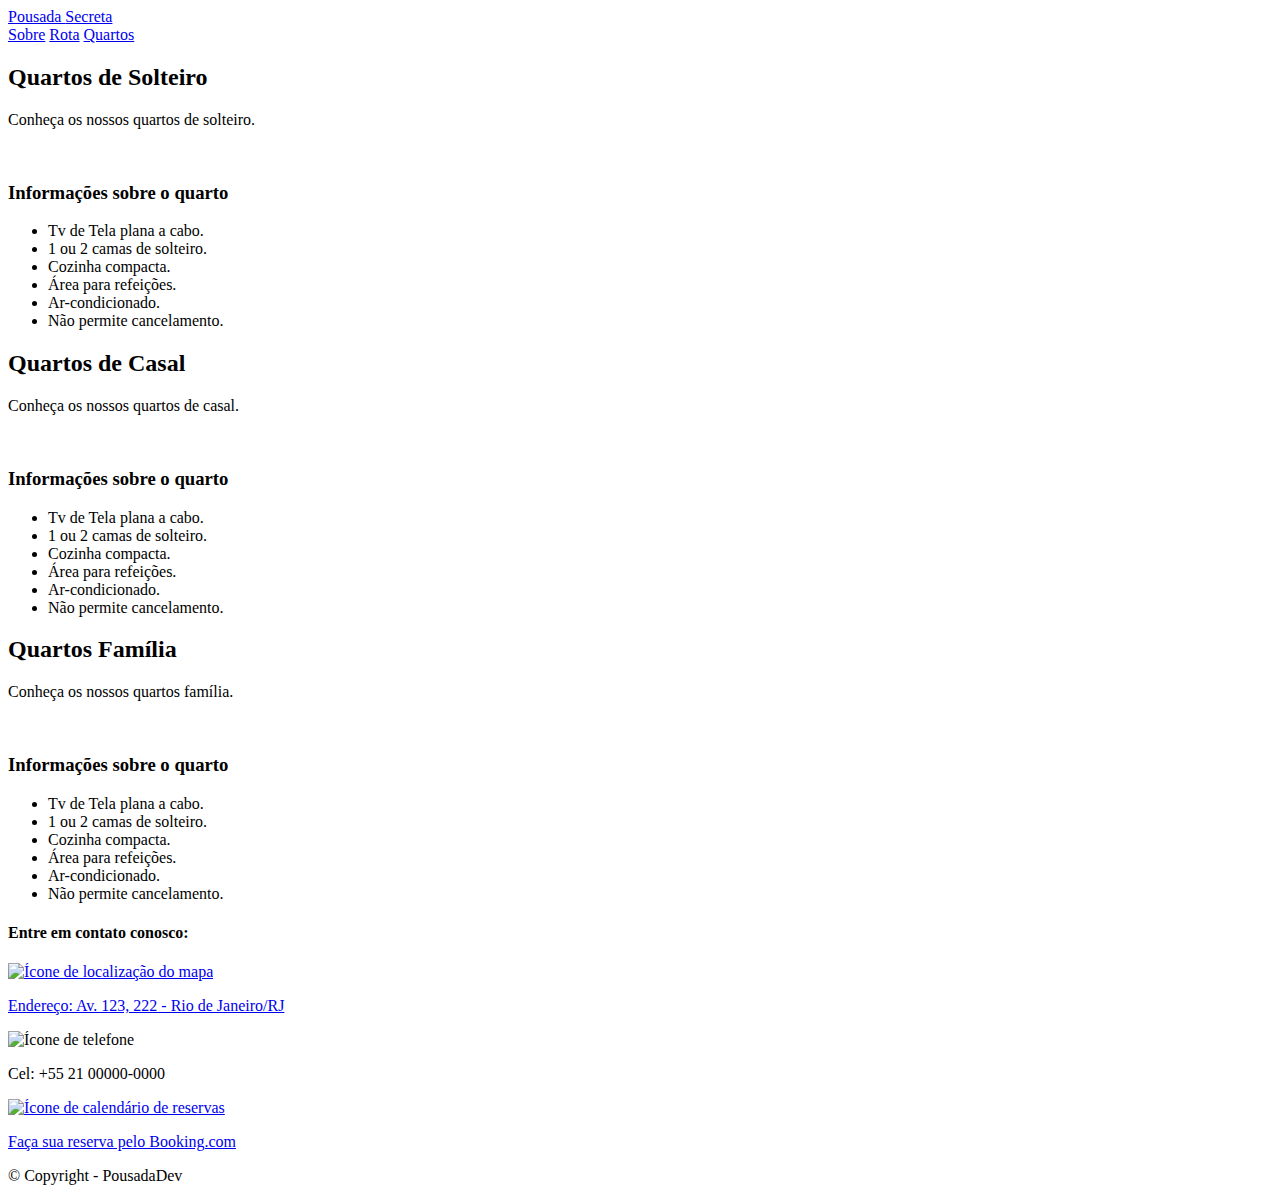
==== quartos.html @ 0949e47e "Add files via upload" ====
<!DOCTYPE html>
<html lang="pt-BR">
  <head>
    <meta charset="UTF-8" />
    <title>Quartos - Pousada Secreta</title>
    <link rel="stylesheet" href="/styles/style-index.css" />
    <link rel="stylesheet" href="/styles/style-quartos.css" />
    <link
      rel="stylesheet"
      href="https://fonts.googleapis.com/css2?family=Source+Sans+Pro:ital,wght@0,200;0,300;0,400;0,600;0,700;0,900;1,200;1,300;1,400;1,600;1,700;1,900&display=swap"
    />
  </head>
  <body>
    <div class="topo">
      <div class="container">
        <a class="link-logotipo" href="index.html"
          >Pousada <span>Secreta</span></a
        >

        <div>
          <a class="link-topo" href="index.html#sobre">Sobre</a>
          <a class="link-topo" href="index.html#rota">Rota</a>
          <a class="link-topo" href="quartos.html">Quartos</a>
        </div>
      </div>
    </div>

    <div class="principal">
      <div class="titulo-site titulo-galeria"></div>
    </div>       

      <div id="solteiro" class="tamanho-maximo-container secao-container">        
          <h2>Quartos de Solteiro</h2>
          <p>Conheça os nossos quartos de solteiro.</p>        
      </div> 

        <div class="quartos tamanho-maximo-container quartos-galeria">
          <img class="quartos-img" src="/assets/quarto-solteiro1.jpg" alt="" />
          <img class="quartos-img" src="/assets/quarto-solteiro2.jpg" alt="" />
          <img class="quartos-img" src="/assets/quarto-solteiro3.jpg" alt=""/>
        </div>

        <div class="tamanho-maximo-container secao-container">
          <h3>Informações sobre o quarto</h3>
          
          <ul class="quarto-informacoes">
            <li>Tv de Tela plana a cabo.</li>
            <li>1 ou 2 camas de solteiro.</li>
            <li>Cozinha compacta.</li>
            <li>Área para refeições.</li>
            <li>Ar-condicionado.</li>
            <li>Não permite cancelamento.</li>
          </ul>
        </div>
      
        <div id="casal" class="tamanho-maximo-container secao-container">
          <h2>Quartos de Casal</h2>
          <p>Conheça os nossos quartos de casal.</p>
        </div>

        <div class="quartos tamanho-maximo-container quartos-galeria">
          <img class="quartos-img" src="/assets/quarto-casal1.jpg" alt="" />
          <img class="quartos-img" src="/assets/quarto-casal2.jpg" alt="" />
          <img class="quartos-img" src="/assets/quarto-casal3.jpg" alt="" />
        </div>

        <div class="tamanho-maximo-container secao-container">
          <h3>Informações sobre o quarto</h3>

          <ul class="quarto-informacoes">
            <li>Tv de Tela plana a cabo.</li>
            <li>1 ou 2 camas de solteiro.</li>
            <li>Cozinha compacta.</li>
            <li>Área para refeições.</li>
            <li>Ar-condicionado.</li>
            <li>Não permite cancelamento.</li>
          </ul>
        </div>

        <div id="familia" class="tamanho-maximo-container secao-container">
          <h2>Quartos Família</h2>
          <p>Conheça os nossos quartos família.</p>
        </div>

        <div class="quartos tamanho-maximo-container quartos-galeria">
         <img class="quartos-img" src="/assets/quarto-familia1.jpg" alt="" />
         <img class="quartos-img" src="/assets/quarto-familia2.jpg" alt="" />
         <img class="quartos-img" src="/assets/quarto-familia3.jpg" alt="" />
        </div>

        <div class=" tamanho-maximo-container secao-container">
          <h3>Informações sobre o quarto</h3>

          <ul class="quarto-informacoes">
            <li>Tv de Tela plana a cabo.</li>
            <li>1 ou 2 camas de solteiro.</li>
            <li>Cozinha compacta.</li>
            <li>Área para refeições.</li>
            <li>Ar-condicionado.</li>
            <li>Não permite cancelamento.</li>
          </ul>
        </div>
      </div>
    </div>

    <div class="rodape">
      <div class="tamanho-maximo-container rodape-container">
        <div class="rodape-info">
          <h4>Entre em contato conosco:</h4>
        </div>

        <a
          class="rodape-info rodape-link"
          href="https://goo.gl/maps/wPAS58QxiTopxK6w7"
          target="_blank"
        >
          <img
            class="rodape-icone"
            src="/assets/icons/endereco.png"
            alt="Ícone de localização do mapa"
            title="Ícone de endereço"
          />
          <p>Endereço: Av. 123, 222 - Rio de Janeiro/RJ</p>
        </a>

        <div class="rodape-info">
          <img
            class="rodape-icone"
            src="/assets/icons/telefone.png"
            alt="Ícone de telefone"
            title="Ícone de telefone"
          />
          <p>Cel: +55 21 00000-0000</p>
        </div>

        <a
          class="rodape-info rodape-link"
          href="https://www.booking.com/"
          alt="Link para o site do booking.com"
          target="_blank"
        >
          <img
            class="rodape-icone"
            src="/assets/icons/calendario.png"
            alt="Ícone de calendário de reservas"
            title="Ícone de calendário de reservas"
          />

          <p>Faça sua reserva pelo Booking.com</p>
        </a>
        <div class="rodape-copyright">© Copyright - PousadaDev</div>
      </div>
    </div>
  </body>
</html>
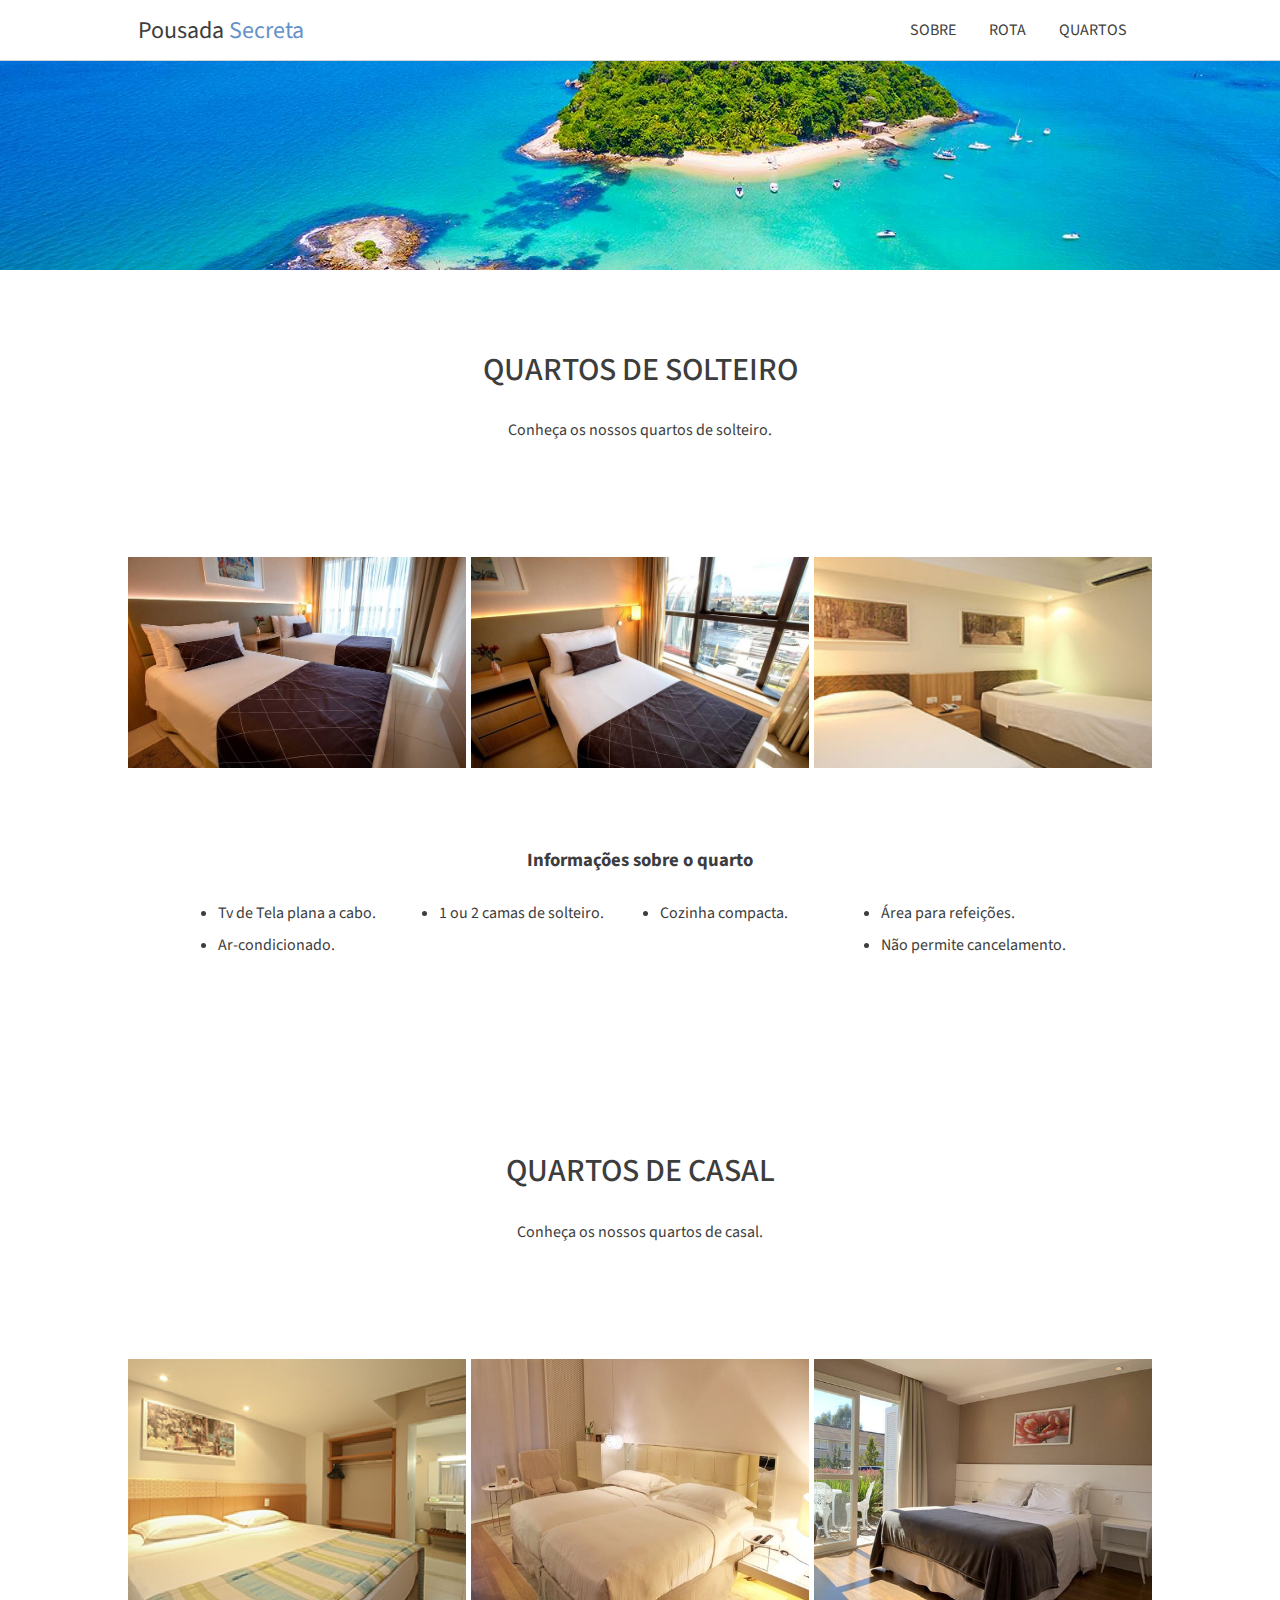
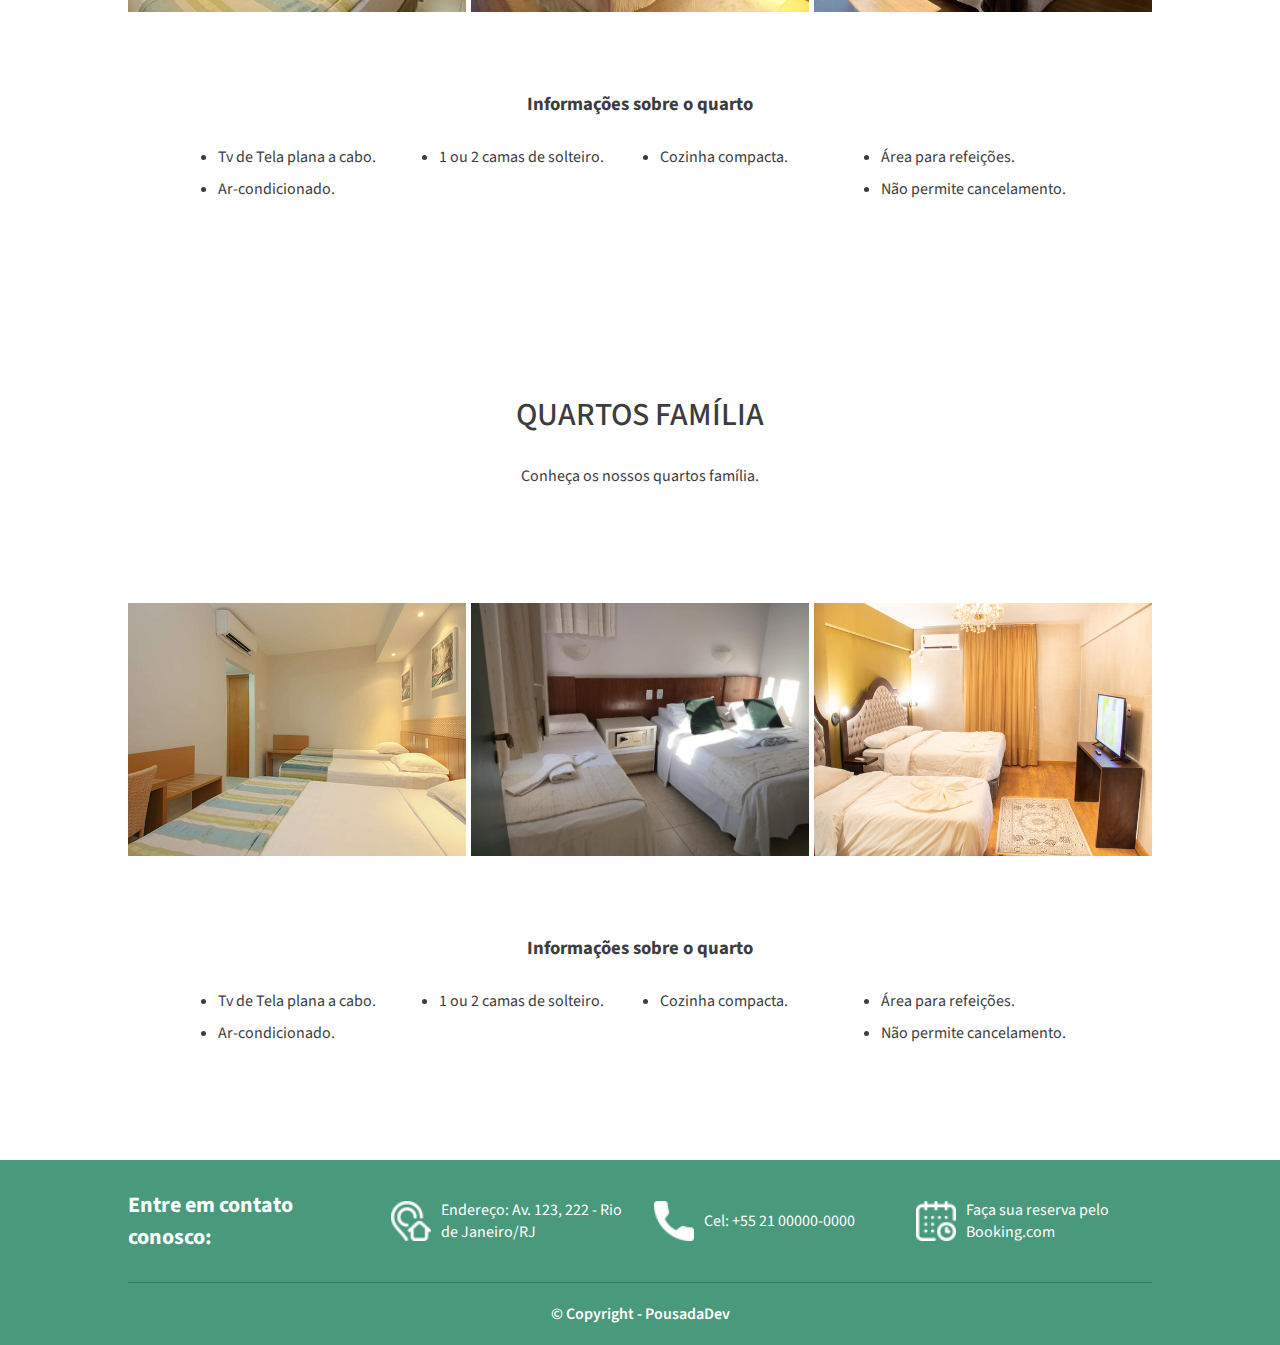
==== commit 6c7eb6ea: "fix(.HTML, Style-Index): correção do caminho dos links para visualização do site na web." ====
--- a/quartos.html
+++ b/quartos.html
@@ -3,8 +3,8 @@
   <head>
     <meta charset="UTF-8" />
     <title>Quartos - Pousada Secreta</title>
-    <link rel="stylesheet" href="/styles/style-index.css" />
-    <link rel="stylesheet" href="/styles/style-quartos.css" />
+    <link rel="stylesheet" href="./css/style-index.css" />
+    <link rel="stylesheet" href="./css/style-quartos.css" />
     <link
       rel="stylesheet"
       href="https://fonts.googleapis.com/css2?family=Source+Sans+Pro:ital,wght@0,200;0,300;0,400;0,600;0,700;0,900;1,200;1,300;1,400;1,600;1,700;1,900&display=swap"
@@ -13,7 +13,7 @@
   <body>
     <div class="topo">
       <div class="container">
-        <a class="link-logotipo" href="index.html"
+        <a class="link-logotipo" href="./index.html"
           >Pousada <span>Secreta</span></a
         >
 
@@ -35,9 +35,9 @@
       </div> 
 
         <div class="quartos tamanho-maximo-container quartos-galeria">
-          <img class="quartos-img" src="/assets/quarto-solteiro1.jpg" alt="" />
-          <img class="quartos-img" src="/assets/quarto-solteiro2.jpg" alt="" />
-          <img class="quartos-img" src="/assets/quarto-solteiro3.jpg" alt=""/>
+          <img class="quartos-img" src="./images/quarto-solteiro1.jpg" alt="" />
+          <img class="quartos-img" src="./images/quarto-solteiro2.jpg" alt="" />
+          <img class="quartos-img" src="./images/quarto-solteiro3.jpg" alt=""/>
         </div>
 
         <div class="tamanho-maximo-container secao-container">
@@ -59,9 +59,9 @@
         </div>
 
         <div class="quartos tamanho-maximo-container quartos-galeria">
-          <img class="quartos-img" src="/assets/quarto-casal1.jpg" alt="" />
-          <img class="quartos-img" src="/assets/quarto-casal2.jpg" alt="" />
-          <img class="quartos-img" src="/assets/quarto-casal3.jpg" alt="" />
+          <img class="quartos-img" src="./images/quarto-casal1.jpg" alt="" />
+          <img class="quartos-img" src="./images/quarto-casal2.jpg" alt="" />
+          <img class="quartos-img" src="./images/quarto-casal3.jpg" alt="" />
         </div>
 
         <div class="tamanho-maximo-container secao-container">
@@ -83,9 +83,9 @@
         </div>
 
         <div class="quartos tamanho-maximo-container quartos-galeria">
-         <img class="quartos-img" src="/assets/quarto-familia1.jpg" alt="" />
-         <img class="quartos-img" src="/assets/quarto-familia2.jpg" alt="" />
-         <img class="quartos-img" src="/assets/quarto-familia3.jpg" alt="" />
+         <img class="quartos-img" src="./images/quarto-familia1.jpg" alt="" />
+         <img class="quartos-img" src="./images/quarto-familia2.jpg" alt="" />
+         <img class="quartos-img" src="./images/quarto-familia3.jpg" alt="" />
         </div>
 
         <div class=" tamanho-maximo-container secao-container">
@@ -116,7 +116,7 @@
         >
           <img
             class="rodape-icone"
-            src="/assets/icons/endereco.png"
+            src="./images/icons/endereco.png"
             alt="Ícone de localização do mapa"
             title="Ícone de endereço"
           />
@@ -126,7 +126,7 @@
         <div class="rodape-info">
           <img
             class="rodape-icone"
-            src="/assets/icons/telefone.png"
+            src="./images/icons/telefone.png"
             alt="Ícone de telefone"
             title="Ícone de telefone"
           />
@@ -141,7 +141,7 @@
         >
           <img
             class="rodape-icone"
-            src="/assets/icons/calendario.png"
+            src="./images/icons/calendario.png"
             alt="Ícone de calendário de reservas"
             title="Ícone de calendário de reservas"
           />
--- a/css/style-index.css
+++ b/css/style-index.css
@@ -0,0 +1,196 @@
+* {
+    box-sizing: border-box;
+}
+
+body {
+    margin: 0;
+    padding: 0;
+    color: #3d3d3d;
+    font-family: 'Source Sans Pro', sans-serif;
+    background-color: #fff;
+}
+
+.topo {
+    position: fixed;
+    width: 100%;
+    background-color: #fff;
+    border-bottom: 1px solid #d5d5d5;
+}
+
+.container {
+    max-width: 1024px;
+}
+
+.topo .container {
+    display: flex;
+    align-items: center;
+    justify-content: space-between;
+    width: 100%;
+    height: 60px;
+    padding: 0 10px;
+    margin: 0 auto;
+}
+
+.link-logotipo {
+    margin: 0 40px 0 0;
+    font-size: 24px;
+    text-decoration: none;
+    color: #3d3d3d;
+}
+
+.link-logotipo span {
+    color: #6592c9;
+}
+
+.link-logotipo:hover {
+    border-bottom: 3px solid #6592c9;
+}
+
+.link-topo {
+    text-transform: uppercase;
+    line-height: 18px;
+    text-decoration: none;
+    padding: 0px 15px 10px;
+    color: #3d3d3d;
+}
+
+.link-topo:hover {
+    border-bottom: 3px solid #6592c9;
+}
+
+.titulo-site {
+    background-image: url('../images/img-fundo.jpg');
+    background-repeat: no-repeat;
+    background-size: cover;
+    height: 100vh;
+
+    display: flex;
+    justify-content: center;
+    align-items: center;
+}
+
+.titulo-site-descricao {
+    color: #fff;
+    font-size: 28px;
+    background-color: #0a9077b3;
+    border: 1px solid;
+    padding: 0 20px;
+    border-radius: 8px;
+    text-align: center;
+}
+
+.quartos {
+    display: flex;
+    justify-content: space-between;
+}
+
+.quarto {
+    margin-right: 30px;
+    padding-bottom: 20px;
+    border-bottom: 2px solid #00836a;
+    text-decoration: none;
+    color: #333;
+}
+
+.quarto a {
+    text-decoration: none;
+    color: #333;
+}
+
+.quarto a p {
+    text-align: center;
+}
+
+.quarto:last-child {
+    margin-right: 0px;
+}
+
+.tamanho-maximo-container {
+    max-width: 1024px;
+    margin: 0 auto;
+}
+
+.secao-container {
+    text-align: center;
+    margin-bottom: 50px;
+    padding: 50px;
+}
+
+.secao-container h2 {
+    font-size: 32px;
+    font-weight: 500;
+    text-transform: uppercase;
+}
+
+img {
+    width: 100%;
+}
+
+.descricoes {
+    display: flex;
+    flex-wrap: wrap;
+    justify-content: space-between;
+    padding-bottom: 50px;
+}
+
+.descricao {
+    display: flex;
+    width: 45%;
+    margin: 0 10px;
+    align-items: center;
+    justify-content: space-between;
+}
+
+.descricao-conteudo {
+    flex: 1 1 auto;
+}
+
+.descricao-img {
+    width: 100px;
+    height: 113px;
+    object-fit: cover;
+    margin-left: 10px;
+}
+
+.rodape-copyright {
+    text-align: center;
+    padding: 20px;
+    border-top: 1px solid #3b7863;
+    color: #fff;
+    font-weight: 600;
+    width: 100%;
+}
+
+.rodape {
+    background-color: #49997d;
+    color: #fff;
+}
+
+.rodape h4 {
+    font-size: 22px;
+}
+
+.rodape-container {
+    display: flex;
+    flex-wrap: wrap;
+    justify-content: space-between;
+}
+
+.rodape-info {
+    width: 23%;
+    display: flex;
+    align-items: center;
+    color: #fff;
+    text-decoration: none;
+}
+
+.rodape-icone {
+    width: 40px;
+    height: 40px;
+    margin-right: 10px;
+}
+
+.rodape-info a {
+    text-decoration: none;
+    color: #fff;
+}
--- a/css/style-quartos.css
+++ b/css/style-quartos.css
@@ -0,0 +1,20 @@
+.titulo-galeria {
+  height: 30vh;
+}
+
+.quartos-img {
+  width: 33%;
+  padding-bottom: 10px;
+}
+
+.quarto-informacoes {
+  display: flex;
+  justify-content: space-between;
+  flex-wrap: wrap;
+}
+
+.quarto-informacoes li {
+  width: 25%;
+  text-align: left;
+  margin-top: 10px;
+}
